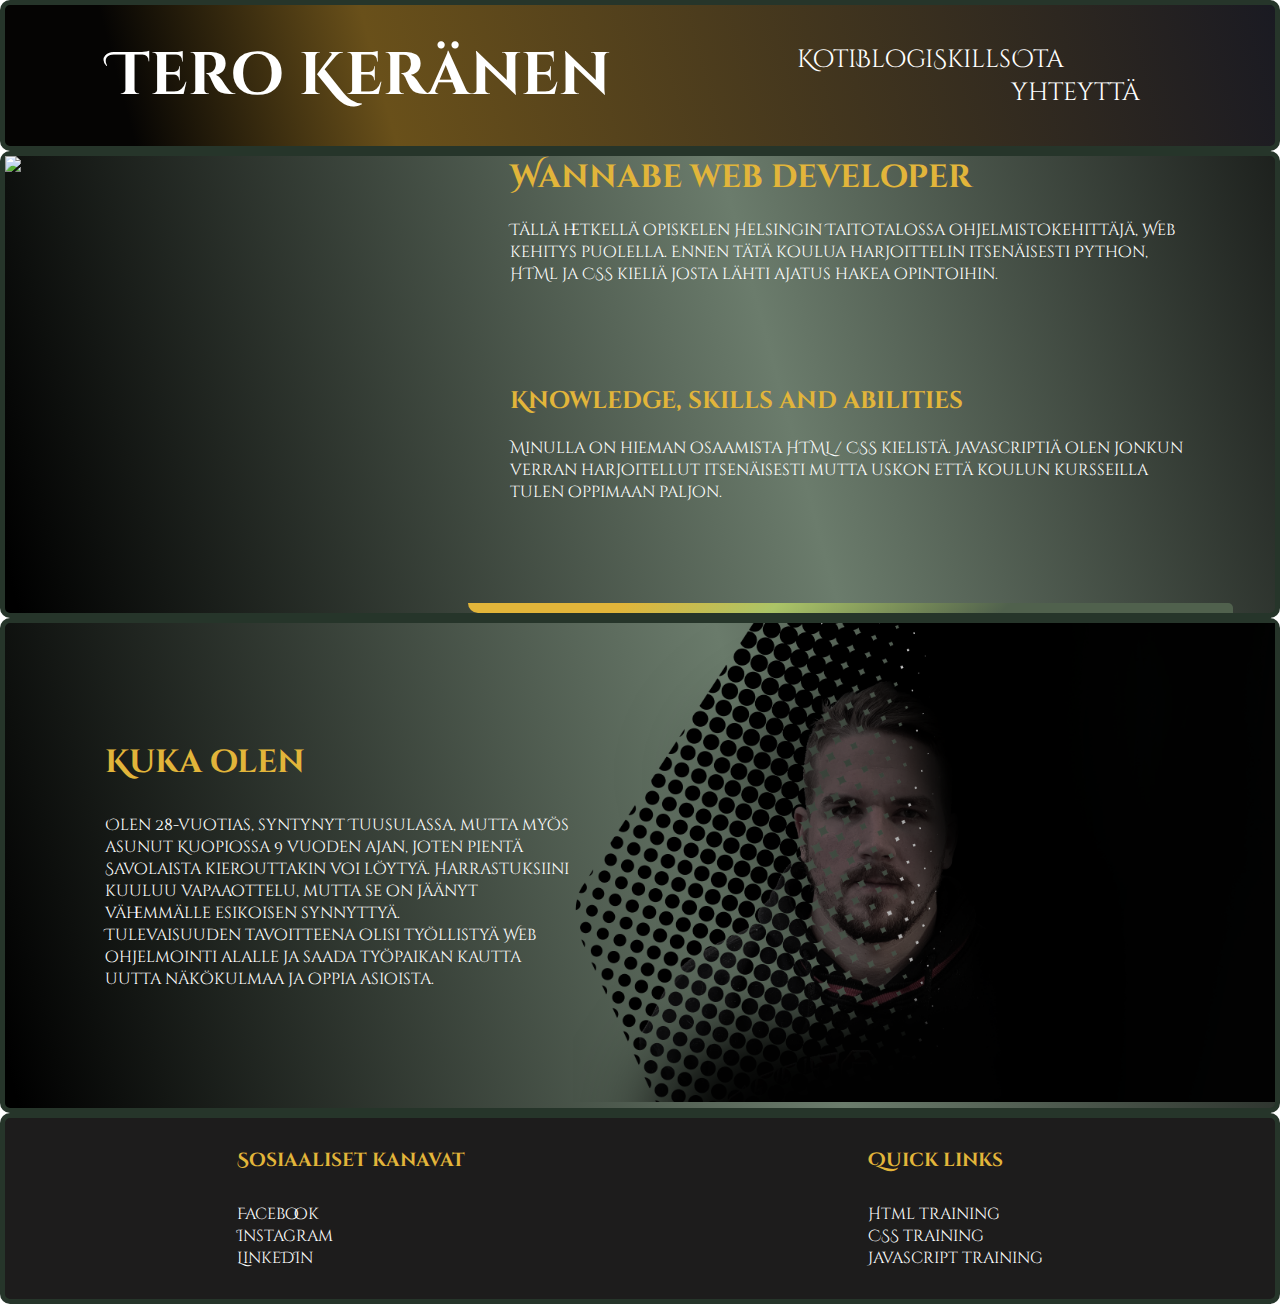
==== index.html @ 86ff7a96 "first commit" ====
<!DOCTYPE html>
<html lang="en">
  <head>
    <meta charset="UTF-8" />
    <meta http-equiv="X-UA-Compatible" content="IE=edge" />
    <meta name="viewport" content="width=device-width, initial-scale=1.0" />
    <link rel="stylesheet" href="style.css" />
    <title>Document</title>
  </head>
  <body>
    <nav>
      <div class="logo"><h1>Tero Keränen</h1></div>

      <ul class="nav-links">
        <li><a href="#">Koti</a></li>
        <li><a href="#">Blogi</a></li>
        <li><a href="#">Skills</a></li>
        <li><a href="yhteys.html">Ota yhteyttä</a></li>
      </ul>

      <div class="burger">
        <div></div>
        <div></div>
        <div></div>
      </div>
    </nav>


    <div class="background">
    <div id="first-container">
      <div id="left-container">
        <img class="kuva1 background" src="kuvat/tämä3.png" />
      </div>

      <div id="right-container">
        <div class="top-box">
          <h1 class="otsikot">Wannabe web developer</h1>
          <p class="alateksti">
            Tällä hetkellä opiskelen Helsingin Taitotalossa ohjelmistokehittäjä,
            Web kehitys puolella. Ennen tätä koulua harjoittelin itsenäisesti
            Python, HTMl ja CSS kieliä josta lähti ajatus hakea opintoihin.

            
          </p>
        </div>

        <div class="bottom-box">
          <h2 class="otsikot">Knowledge, skills and abilities</h2>
          <p class="alateksti">
            Minulla on hieman osaamista HTML / CSS kielistä. Javascriptiä olen
            jonkun verran harjoitellut itsenäisesti mutta uskon että koulun
            kursseilla tulen oppimaan paljon.
          </p>
        </div>
        <div id="line1"></div>
      </div>
    </div>
  </div>

    <div class="second-container">

      <div class="second-left-container">
        <h1 class="otsikot">Kuka olen</h1>
        <p class="alateksti">
          Olen 28-vuotias, syntynyt Tuusulassa, mutta myös asunut Kuopiossa 9 vuoden ajan, joten pientä Savolaista kierouttakin voi löytyä. Harrastuksiini kuuluu vapaaottelu, mutta se on
          jäänyt vähemmälle esikoisen synnyttyä. </br>
          Tulevaisuuden tavoitteena olisi työllistyä Web ohjelmointi alalle ja saada työpaikan kautta uutta näkökulmaa ja oppia asioista.   
        </p>
      </div>

      <div class="second-right-container">
          <img class="kuva2" src="kuvat/uusikokeilu1.png" class="terokuva" />
      </div>

  </div>

 

  <footer>
    <div id="footer-container">

      <div id="footer-left">
        <div class="footer-left-text">
        
          <h3 class="otsikot"> Sosiaaliset kanavat</h3>
          <ul>
          <li><a target="_blank" href="https://www.facebook.com/tero.keranen.3/">Facebook</a></li>
          <li><a target="_blank" href="https://www.instagram.com/terokeranen/">Instagram</a></li>
          <li><a target="_blank" href="https://www.linkedin.com/in/tero-ker%C3%A4nen-7b776a228/">LinkeDIn</a></li>
          </ul>
        </div>
        
      </div>

      <div id="footer-right">        
        <div class="footer-right-text">
          
          <h3 class="otsikot"> Quick links</h3>
          <ul>
          <li><a target="_blank" href="https://www.w3schools.com/html/default.asp">Html training </a></li>
          <li><a target="_blank" href="https://www.w3schools.com/css/default.asp">CSS training </a></li>
          <li><a href="https://www.w3schools.com/js/default.asp">Javascript training </a></li>
          
          </ul>
        </div>
      </div>

      

    </div>
    

  </footer>

    <script src="java.js"></script>
  </body>
</html>
---- style.css ----
@import url("https://fonts.googleapis.com/css2?family=Caveat:wght@500&family=Cinzel+Decorative&display=swap");

* {
  padding: 0;
  margin: 0;
  box-sizing: border-box;
  font-family: Cinzel Decorative;
}

p {
  color: white;
}

/* Navigaatiopalkki */
nav {
  background: linear-gradient(
    75deg,
    rgb(5, 4, 3) 10%,
    rgb(105, 80, 26) 30%,
    rgb(26, 26, 34) 100%
  );
  display: flex;
  flex-direction: row;
  justify-content: space-around;
  align-items: center;
  padding: 30px 10px;
  width: 100%;
  border: 5px solid rgb(38, 53, 42);
  border-radius: 10px;
}

.nav-links {
  display: flex;
  justify-content: space-between;

  width: 30%;
}

.nav-links li {
  list-style: none;
}
.logo {
  color: white;
  font-size: 30px;
}

.nav-links a {
  text-decoration: none;
  color: white;
  font-size: 25px;
}

.burger {
  display: none;
}

/* NAVIGAATIOPALKKI LOPPUU */

/* MAIN CONTAINER */

#first-container {
  background: linear-gradient(
    75deg,
    rgb(0, 0, 0) 1%,
    rgb(107, 124, 108) 60%,
    rgb(10, 10, 10) 110%
  );

  display: flex;
  flex-direction: row;
  width: 100%;
  border: 5px solid rgb(38, 53, 42);
  border-radius: 10px;
}

/* LEFT CONTAINER SISÄLTÄEN KUVA */
#left-container {
  width: 70%;
}

.kuva1 {
  width: 100%;
}

/* RIGHT CONTAINERN */
#right-container {
  display: flex;
  flex-direction: column;
  justify-content: center;
  align-items: center;
}

.top-box {
  width: 80%;
  margin-bottom: 100px;
}
.top-box h1 {
  margin-bottom: 20px;
  color: rgb(226, 181, 58);
}

.bottom-box {
  width: 80%;
}
.bottom-box h2 {
  margin-bottom: 20px;
  color: rgb(226, 181, 58);
}
#line1 {
  background: linear-gradient(
    140deg,
    rgb(226, 181, 58) 20%,
    rgb(171, 196, 103) 40%,
    rgb(80, 97, 77) 70%
  );
  width: 90%;
  height: 10px;

  margin-top: 100px;
  border-bottom-left-radius: 20px;
  border-top-right-radius: 10px;
}

/* SECOND CONTAINER */

.second-container {
  display: flex;
  flex-direction: row;
  background: linear-gradient(
    75deg,
    rgb(0, 0, 0) 1%,
    rgb(107, 124, 108) 60%,
    rgb(10, 10, 10) 110%
  );
  border: 5px solid rgb(38, 53, 42);
  border-radius: 10px;
  align-items: center;
}

.second-left-container {
  width: 40%;
  margin-left: 100px;
}
.second-left-container h1 {
  margin-bottom: 30px;
  color: rgb(226, 181, 58);
}

.second-right-container {
  width: 60%;
}

.kuva2 {
  width: 100%;
}

/*FOOTER */

footer {
  background-color: rgb(29, 28, 28);
  border: 5px solid rgb(38, 53, 42);
  border-radius: 10px;
}

#footer-container {
  width: 100%;

  display: flex;
  flex-direction: row;
  justify-content: space-around;
  padding: 30px;
}

.footer-right-text h3 {
  color: rgb(226, 181, 58);
  margin-bottom: 30px;
}
.footer-right-text li {
  list-style: none;
}
.footer-right-text a {
  text-decoration: none;
  color: white;
}

.footer-left-text h3 {
  color: rgb(226, 181, 58);
  margin-bottom: 30px;
}
.footer-left-text li {
  list-style: none;
}
.footer-left-text a {
  text-decoration: none;
  color: white;
}

@media screen and (max-width: 600px) {
  /* NAVIGAATIO PALKKI */
  .nav-links {
    position: absolute;
    background: linear-gradient(
      75deg,
      rgb(5, 4, 3) 10%,
      rgb(105, 80, 26) 30%,
      rgb(26, 26, 34) 100%
    );
    height: 520px;
    width: 100%;
    bottom: 918px;
    right: 0;
    flex-direction: column;
    align-items: center;
    justify-content: center;
    transform: translateY(2%);
    transition: transform 0.5s ease-in;
    z-index: 9;
  }

  .burger {
    display: block;
    z-index: 10;
  }

  .burger div {
    width: 39px;
    height: 6px;
    margin: 5px;
    background-color: white;
  }

  .logo {
    font-size: 30px;
  }

  .nav-links a {
    font-size: 18px;
  }

  .nav-links li {
    margin-bottom: 30px;
  }

  .nav-active {
    transform: translateY(141%);
  }

  /* NAVIGAATIOPALKKI LOPPUU */

  /* FIRST CONTAINER */

  #first-container {
    background: none;
  }
  .background {
    background-image: url(kuvat/tämä7.png);
    /*
    background-color: rgb(239, 245, 241);
    */
    background-position: 80% 100%;
    background-size: 190%;
    background-repeat: no-repeat;
  }

  p {
    color: rgb(252, 209, 18);
  }

  .kuva1 {
    display: none;
  }

  .top-box {
    margin-top: 40px;
    z-index: 8;
  }
  .top-box p {
    color: black;
    font-weight: 800;
  }

  .bottom-box {
    margin-bottom: 80px;
    margin-left: 100px;
  }
  .bottom-box h2 {
    color: rgb(146, 127, 45);
  }
  .bottom-box p {
    background: linear-gradient(
      to right,
      rgb(12, 10, 3) 40%,
      rgb(75, 63, 13) 90%
    );
    -webkit-background-clip: text;
    -webkit-text-fill-color: transparent;
    font-weight: 800;
    width: 50%;
    margin-left: 130px;
  }

  #line1 {
    display: none;
  }

  /* SECOND CONTAINER */

  .second-container {
    flex-direction: column;
    justify-content: center;
    align-items: center;
  }

  .second-left-container {
    width: 60%;
    margin-bottom: 30px;
    margin-top: 30px;
  }
  .second-left-container p {
    color: white;
  }
  .second-right-container {
    margin: 0;
    width: 100%;
  }

  .kuva2 {
    margin: 0;
  }
}
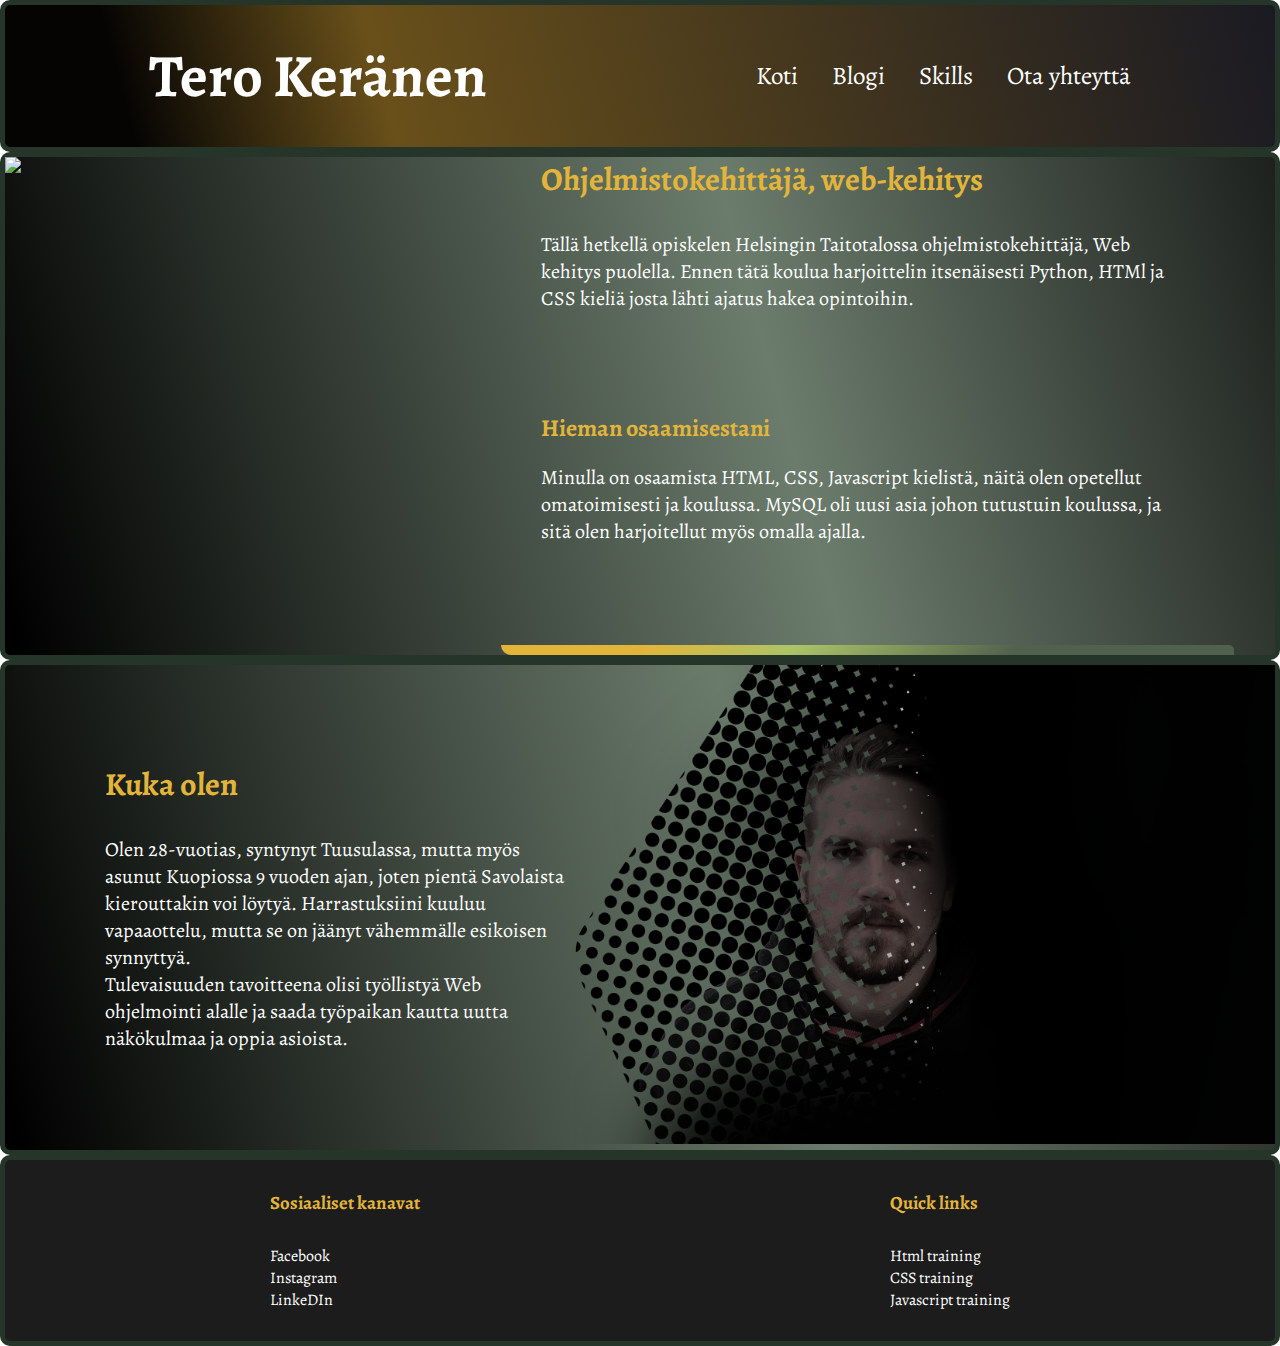
==== commit b99f0e9b: "muutoksia" ====
--- a/index.html
+++ b/index.html
@@ -12,9 +12,9 @@
       <div class="logo"><h1>Tero Keränen</h1></div>
 
       <ul class="nav-links">
-        <li><a href="#">Koti</a></li>
+        <li><a href="index.html">Koti</a></li>
         <li><a href="#">Blogi</a></li>
-        <li><a href="#">Skills</a></li>
+        <li><a href="skills.html">Skills</a></li>
         <li><a href="yhteys.html">Ota yhteyttä</a></li>
       </ul>
 
@@ -25,37 +25,34 @@
       </div>
     </nav>
 
-
     <div class="background">
-    <div id="first-container">
-      <div id="left-container">
-        <img class="kuva1 background" src="kuvat/tämä3.png" />
-      </div>
-
-      <div id="right-container">
-        <div class="top-box">
-          <h1 class="otsikot">Wannabe web developer</h1>
-          <p class="alateksti">
-            Tällä hetkellä opiskelen Helsingin Taitotalossa ohjelmistokehittäjä,
-            Web kehitys puolella. Ennen tätä koulua harjoittelin itsenäisesti
-            Python, HTMl ja CSS kieliä josta lähti ajatus hakea opintoihin.
-
-            
-          </p>
+      <div id="first-container">
+        <div id="left-container">
+          <img class="kuva1 background" src="kuvat/tämä3.png" />
         </div>
 
-        <div class="bottom-box">
-          <h2 class="otsikot">Knowledge, skills and abilities</h2>
-          <p class="alateksti">
-            Minulla on hieman osaamista HTML / CSS kielistä. Javascriptiä olen
-            jonkun verran harjoitellut itsenäisesti mutta uskon että koulun
-            kursseilla tulen oppimaan paljon.
-          </p>
+        <div id="right-container">
+          <div class="top-box">
+            <h1 class="otsikot">Ohjelmistokehittäjä, web-kehitys</h1>
+            <p class="alateksti">
+              Tällä hetkellä opiskelen Helsingin Taitotalossa
+              ohjelmistokehittäjä, Web kehitys puolella. Ennen tätä koulua
+              harjoittelin itsenäisesti Python, HTMl ja CSS kieliä josta lähti
+              ajatus hakea opintoihin.
+            </p>
+          </div>
+
+          <div class="bottom-box">
+            <h2 class="otsikot">Hieman osaamisestani</h2>
+            <p class="alateksti">
+              Minulla on osaamista HTML, CSS, Javascript kielistä, näitä olen opetellut omatoimisesti ja koulussa. MySQL oli uusi asia johon tutustuin koulussa, ja sitä olen harjoitellut myös omalla ajalla.
+            </p>
+          </div>
+          <div id="line1"></div>
         </div>
-        <div id="line1"></div>
       </div>
     </div>
-  </div>
+    
 
     <div class="second-container">
 
@@ -73,6 +70,7 @@
       </div>
 
   </div>
+  
 
  
 
@@ -110,7 +108,7 @@
     </div>
     
 
-  </footer>
+  </footer> 
 
     <script src="java.js"></script>
   </body>
--- a/style.css
+++ b/style.css
@@ -1,10 +1,16 @@
+/*
 @import url("https://fonts.googleapis.com/css2?family=Caveat:wght@500&family=Cinzel+Decorative&display=swap");
+*/
+@import url("https://fonts.googleapis.com/css2?family=Alegreya:ital@1&display=swap");
 
 * {
   padding: 0;
   margin: 0;
   box-sizing: border-box;
+  font-family: Alegreya;
+  /*
   font-family: Cinzel Decorative;
+  */
 }
 
 p {
@@ -95,8 +101,11 @@
   margin-bottom: 100px;
 }
 .top-box h1 {
-  margin-bottom: 20px;
-  color: rgb(226, 181, 58);
+  margin-bottom: 30px;
+  color: rgb(226, 181, 58);
+}
+.top-box p {
+  font-size: 20px;
 }
 
 .bottom-box {
@@ -105,6 +114,9 @@
 .bottom-box h2 {
   margin-bottom: 20px;
   color: rgb(226, 181, 58);
+}
+.bottom-box p {
+  font-size: 20px;
 }
 #line1 {
   background: linear-gradient(
@@ -148,6 +160,9 @@
 
 .second-right-container {
   width: 60%;
+}
+.second-left-container p {
+  font-size: 20px;
 }
 
 .kuva2 {
@@ -230,7 +245,7 @@
   }
 
   .logo {
-    font-size: 30px;
+    font-size: 20px;
   }
 
   .nav-links a {
@@ -260,6 +275,7 @@
     background-position: 80% 100%;
     background-size: 190%;
     background-repeat: no-repeat;
+    overflow-x: hidden;
   }
 
   p {
@@ -281,22 +297,17 @@
 
   .bottom-box {
     margin-bottom: 80px;
-    margin-left: 100px;
-  }
+    margin-left: 70px;
+  }
+
   .bottom-box h2 {
-    color: rgb(146, 127, 45);
+    color: rgb(226, 181, 58);
   }
   .bottom-box p {
-    background: linear-gradient(
-      to right,
-      rgb(12, 10, 3) 40%,
-      rgb(75, 63, 13) 90%
-    );
-    -webkit-background-clip: text;
-    -webkit-text-fill-color: transparent;
+    color: black;
     font-weight: 800;
     width: 50%;
-    margin-left: 130px;
+    margin-left: 100px;
   }
 
   #line1 {
@@ -313,6 +324,8 @@
 
   .second-left-container {
     width: 60%;
+    margin-left: auto;
+    margin-right: auto;
     margin-bottom: 30px;
     margin-top: 30px;
   }
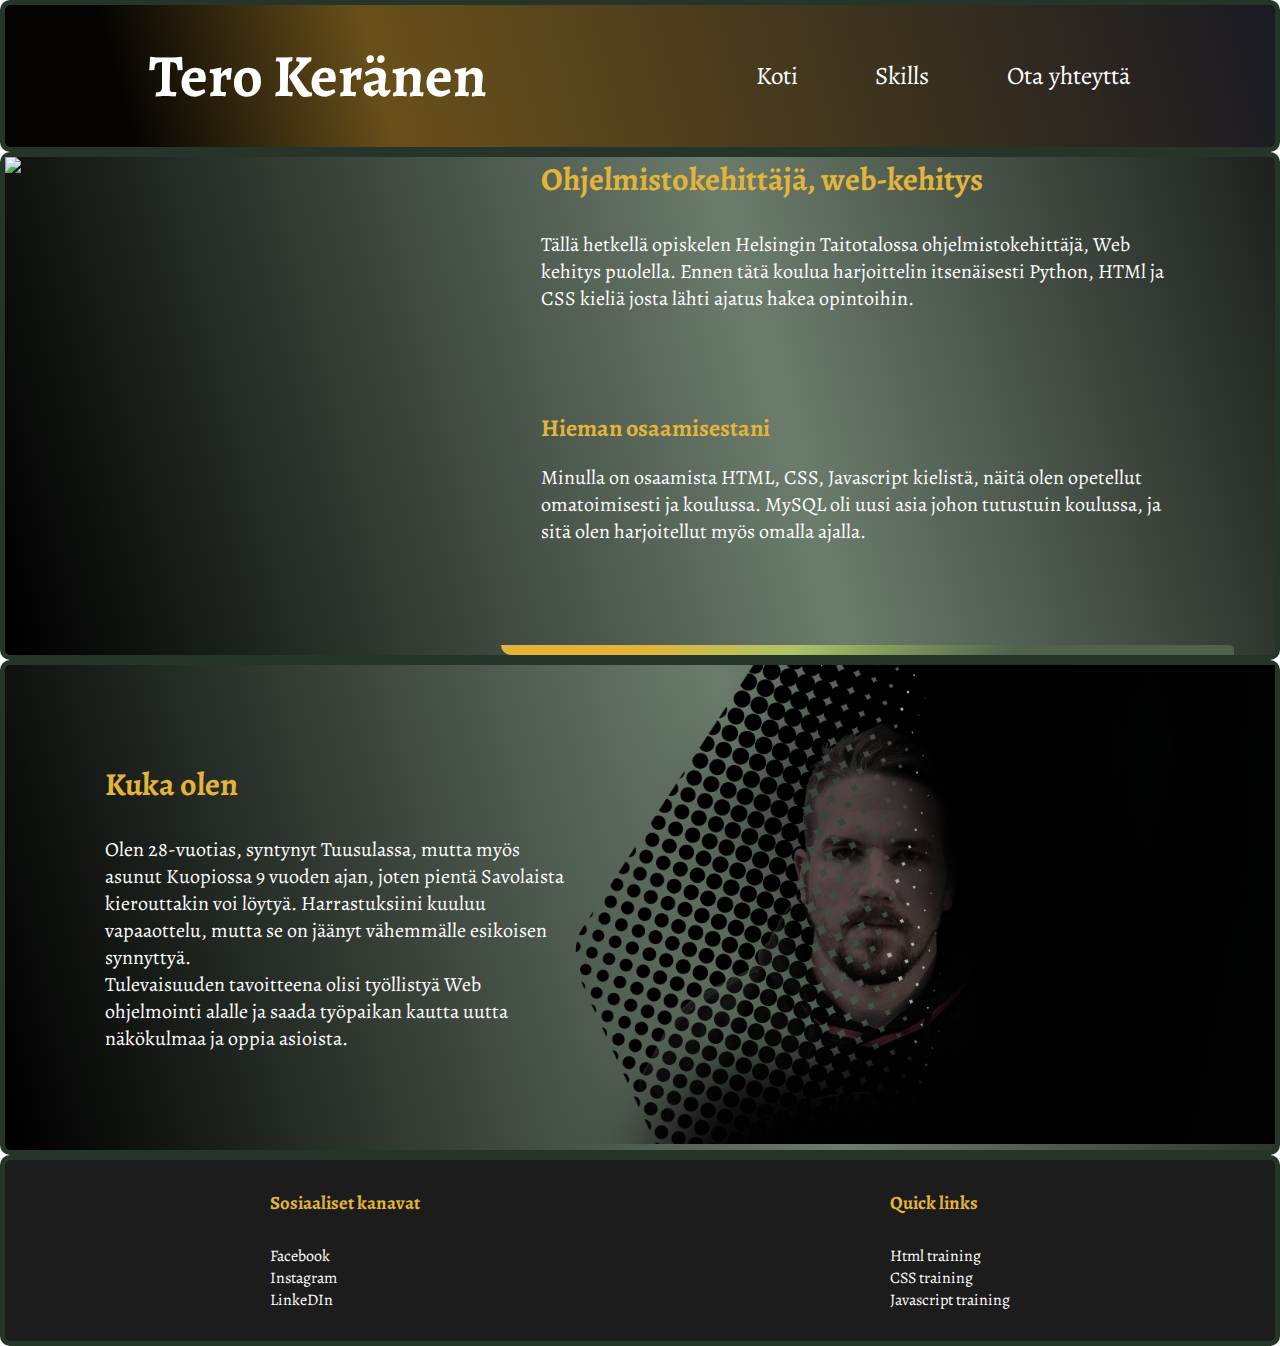
==== commit 962fc4eb: "Media muokkaus" ====
--- a/index.html
+++ b/index.html
@@ -13,7 +13,7 @@
 
       <ul class="nav-links">
         <li><a href="index.html">Koti</a></li>
-        <li><a href="#">Blogi</a></li>
+        
         <li><a href="skills.html">Skills</a></li>
         <li><a href="yhteys.html">Ota yhteyttä</a></li>
       </ul>
--- a/style.css
+++ b/style.css
@@ -54,6 +54,10 @@
   text-decoration: none;
   color: white;
   font-size: 25px;
+}
+
+.nav-links a:hover {
+  text-shadow: 20px 20px 10px black;
 }
 
 .burger {
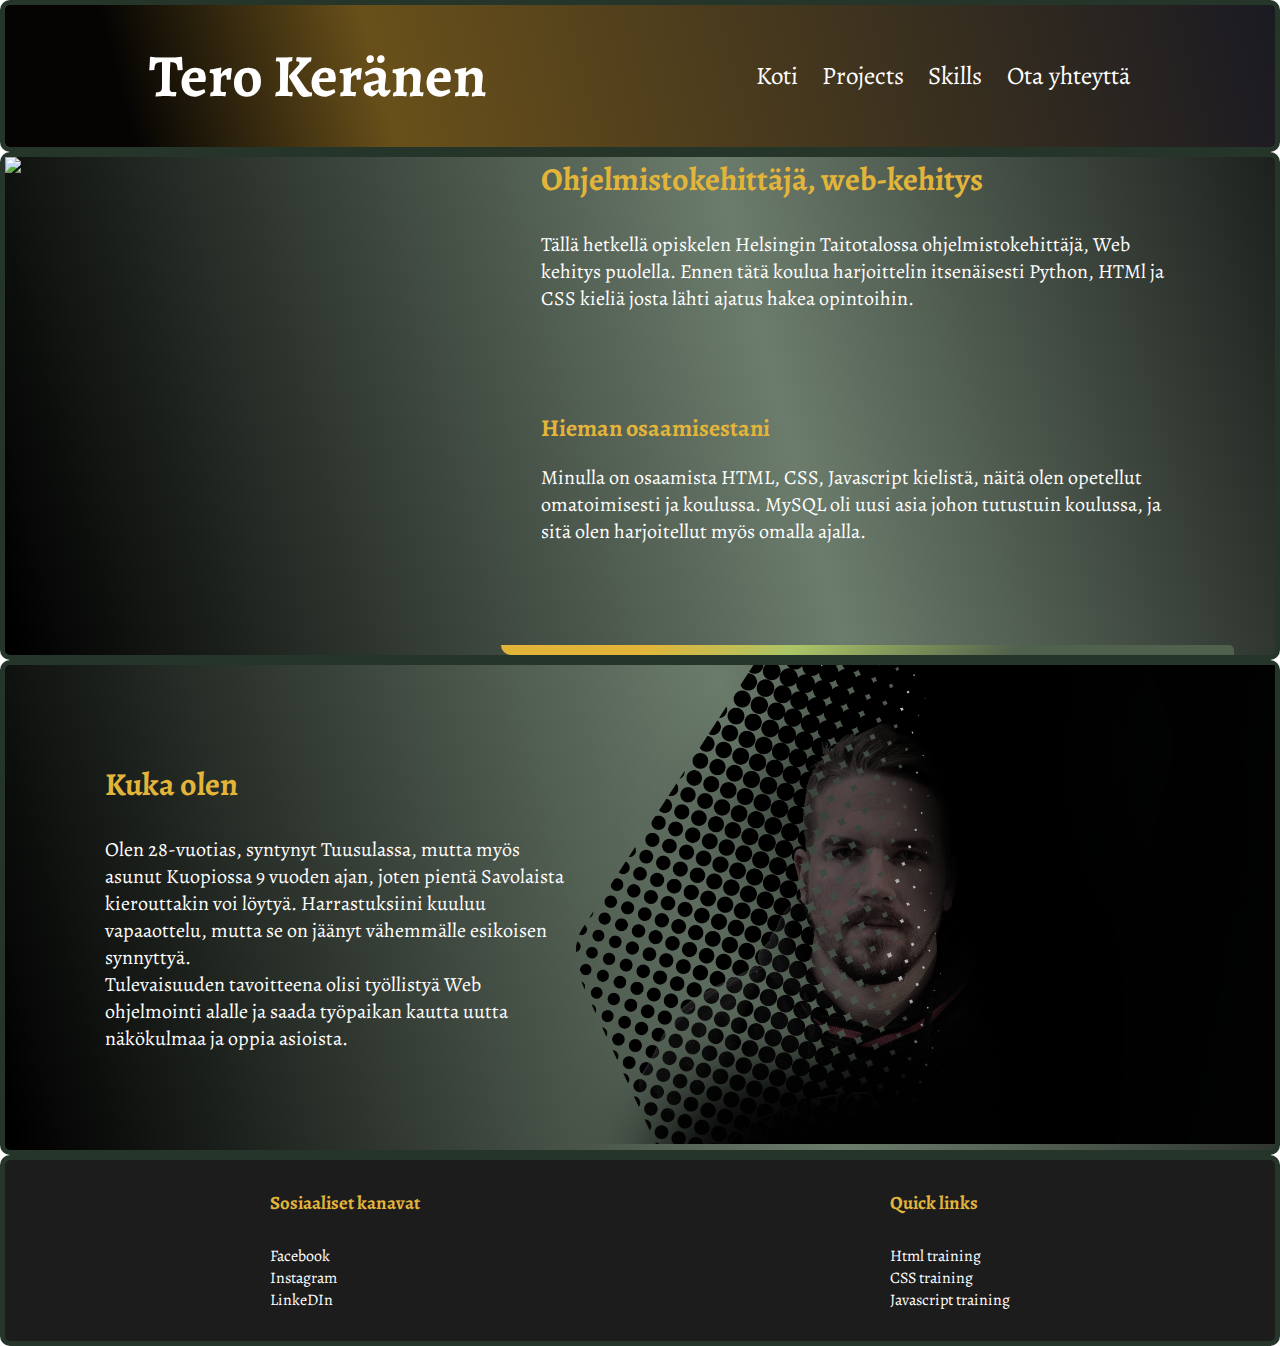
==== commit 3bd8fea5: "Projects sivun lisäys" ====
--- a/index.html
+++ b/index.html
@@ -13,6 +13,7 @@
 
       <ul class="nav-links">
         <li><a href="index.html">Koti</a></li>
+        <li><a href="Projectit.html">Projects</a></li>
         
         <li><a href="skills.html">Skills</a></li>
         <li><a href="yhteys.html">Ota yhteyttä</a></li>
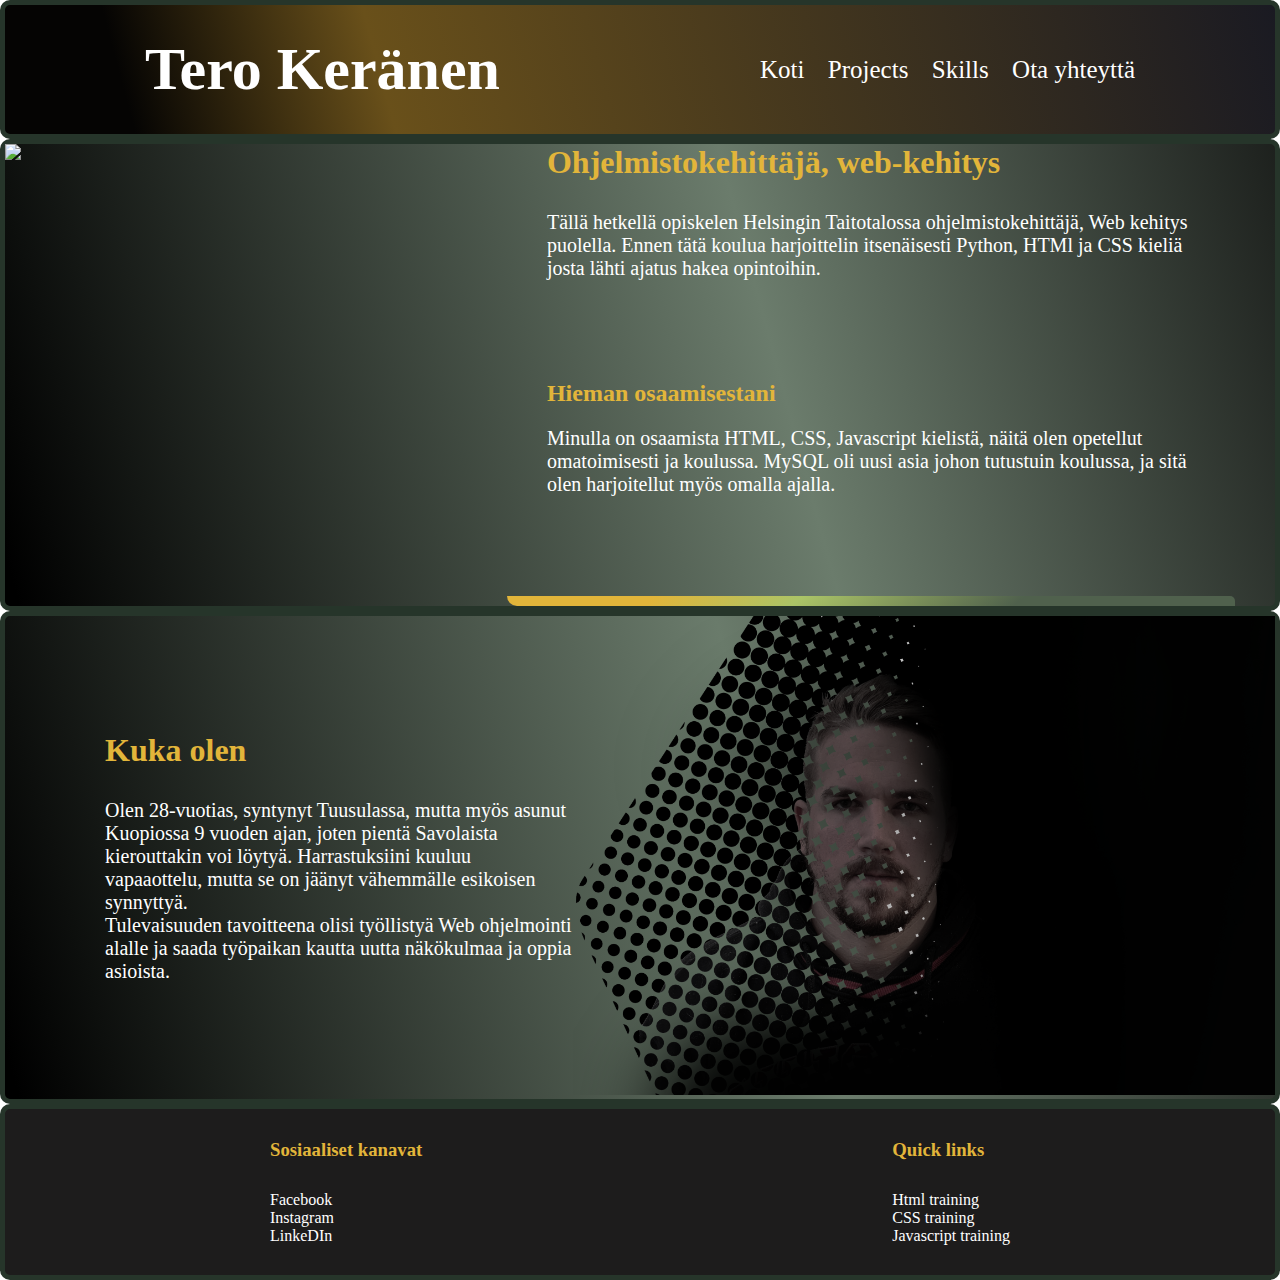
==== commit 7b0ba94f: "project sivun rakentelua" ====
--- a/index.html
+++ b/index.html
@@ -8,6 +8,7 @@
     <title>Document</title>
   </head>
   <body>
+    <!--Nav linkki alkaa-->
     <nav>
       <div class="logo"><h1>Tero Keränen</h1></div>
 
@@ -25,6 +26,7 @@
         <div></div>
       </div>
     </nav>
+    <!--Nav linkki loppuu-->
 
     <div class="background">
       <div id="first-container">
--- a/style.css
+++ b/style.css
@@ -1,7 +1,7 @@
 /*
 @import url("https://fonts.googleapis.com/css2?family=Caveat:wght@500&family=Cinzel+Decorative&display=swap");
 */
-@import url("https://fonts.googleapis.com/css2?family=Alegreya:ital@1&display=swap");
+@import url("https://fonts.googleapis.com/css2?family=Prompt:wght@300&display=swap");
 
 * {
   padding: 0;
